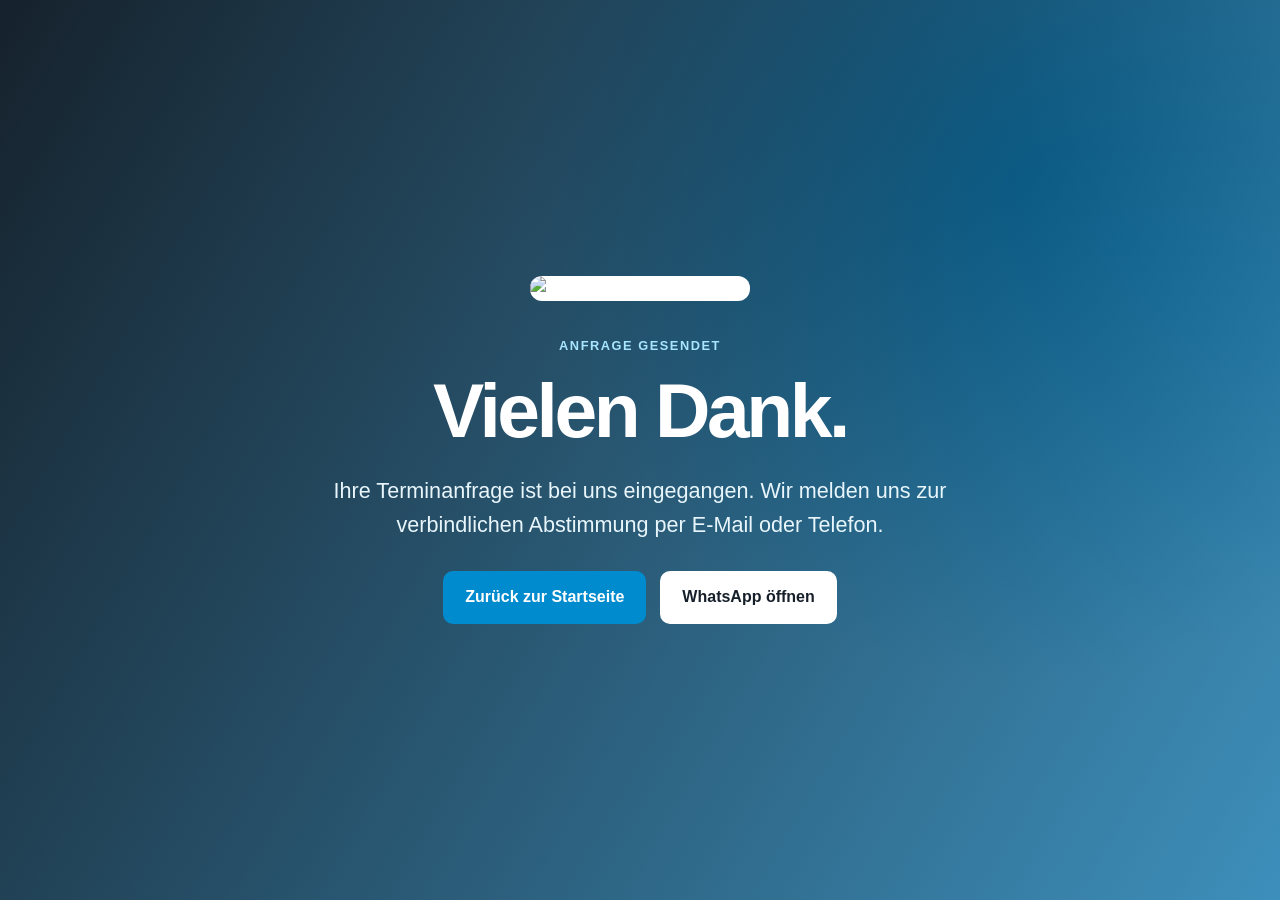
==== danke.html @ 0ea1270e "Add files via upload Erste Version der Terminbuchungsseite" ====
<!doctype html><html lang="de"><head><meta charset="utf-8"><meta name="viewport" content="width=device-width,initial-scale=1"><title>Vielen Dank | Dent Wizard</title><link rel="stylesheet" href="styles.css"></head><body><main class="hero" style="min-height:100vh;grid-template-columns:1fr;text-align:center"><div class="hero-content" style="margin:auto"><img src="assets/logo.jpg" alt="Dent Wizard" style="width:220px;margin:0 auto 35px;background:#fff;border-radius:12px"><p class="eyebrow">Anfrage gesendet</p><h1>Vielen Dank.</h1><p class="lead">Ihre Terminanfrage ist bei uns eingegangen. Wir melden uns zur verbindlichen Abstimmung per E-Mail oder Telefon.</p><div class="hero-actions" style="justify-content:center"><a class="button primary" href="/">Zurück zur Startseite</a><a class="button secondary" href="https://wa.me/491602162777" target="_blank" rel="noopener">WhatsApp öffnen</a></div></div></main></body></html>
---- styles.css ----
:root{--blue:#008bce;--blue-dark:#006ca6;--ink:#17202a;--muted:#5f6b76;--paper:#fff;--soft:#f2f6f8;--line:#d9e2e8;--shadow:0 18px 50px rgba(16,37,50,.13)}
*{box-sizing:border-box}html{scroll-behavior:smooth}body{margin:0;font-family:Inter,Arial,sans-serif;color:var(--ink);background:var(--paper);line-height:1.55}a{color:inherit}img{max-width:100%;display:block}.site-header{position:sticky;top:0;z-index:20;display:flex;align-items:center;justify-content:space-between;padding:12px clamp(20px,5vw,72px);background:rgba(255,255,255,.95);border-bottom:1px solid var(--line);backdrop-filter:blur(10px)}.brand img{width:160px;height:58px;object-fit:contain}.header-cta,.button{display:inline-flex;align-items:center;justify-content:center;border-radius:10px;text-decoration:none;font-weight:800;transition:.2s ease}.header-cta{background:var(--blue);color:#fff;padding:11px 18px}.hero{min-height:690px;display:grid;grid-template-columns:minmax(0,1.3fr) minmax(300px,.7fr);gap:48px;align-items:center;padding:90px clamp(20px,7vw,110px);background:linear-gradient(120deg,rgba(4,17,28,.93),rgba(0,108,166,.76)),radial-gradient(circle at 80% 20%,#38bdf8,transparent 40%);color:#fff}.hero-content{max-width:800px}.eyebrow{text-transform:uppercase;letter-spacing:.12em;font-size:.8rem;font-weight:900;color:var(--blue)}.hero .eyebrow{color:#a8e5ff}h1,h2,h3{line-height:1.1;margin:0 0 18px}h1{font-size:clamp(2.7rem,6vw,5.7rem);letter-spacing:-.045em}.lead{font-size:clamp(1.08rem,2vw,1.35rem);max-width:700px;color:#e8f6fc}.hero-actions{display:flex;gap:14px;flex-wrap:wrap;margin-top:30px}.button{padding:14px 22px;border:0;cursor:pointer;font-size:1rem}.primary{background:var(--blue);color:#fff}.primary:hover,.header-cta:hover{background:var(--blue-dark);transform:translateY(-1px)}.secondary{background:#fff;color:var(--ink)}.service-card{background:rgba(255,255,255,.96);color:var(--ink);padding:34px;border-radius:22px;box-shadow:var(--shadow)}.service-card ul{padding-left:20px;margin:0}.service-card li{margin:12px 0}.steps{padding:90px clamp(20px,7vw,110px);background:var(--soft)}.steps h2,.booking h2{font-size:clamp(2rem,4vw,3.5rem);letter-spacing:-.03em}.step-grid{display:grid;grid-template-columns:repeat(3,1fr);gap:24px;margin-top:42px}.step-grid article{background:#fff;padding:30px;border-radius:18px;border:1px solid var(--line)}.step-grid span{display:grid;place-items:center;width:42px;height:42px;border-radius:50%;background:var(--blue);color:#fff;font-weight:900;margin-bottom:20px}.step-grid p{color:var(--muted);margin-bottom:0}.booking{display:grid;grid-template-columns:.75fr 1.25fr;gap:60px;padding:100px clamp(20px,7vw,110px);align-items:start}.booking-copy{position:sticky;top:120px}.booking-copy>p{color:var(--muted)}.contact-box{display:grid;gap:8px;padding:24px;margin-top:30px;background:var(--soft);border-radius:14px}.contact-box a{color:var(--blue-dark);font-weight:700}.booking-form{padding:34px;border:1px solid var(--line);border-radius:22px;box-shadow:var(--shadow)}label{display:grid;gap:7px;font-weight:750;margin-bottom:18px}input,select,textarea{width:100%;font:inherit;color:var(--ink);background:#fff;border:1px solid #b8c5cd;border-radius:9px;padding:12px 13px;outline:none}input:focus,select:focus,textarea:focus{border-color:var(--blue);box-shadow:0 0 0 3px rgba(0,139,206,.15)}textarea{resize:vertical}.field-grid{display:grid;grid-template-columns:1fr 1fr;gap:18px}.checkbox{display:flex;align-items:flex-start;gap:10px;font-weight:500}.checkbox input{width:20px;height:20px;margin-top:3px}.submit{width:100%;font-size:1.08rem}.form-note,.upload-note{font-size:.88rem;color:var(--muted)}.hidden{display:none}.whatsapp{position:fixed;right:22px;bottom:22px;z-index:30;background:#20b957;color:#fff;text-decoration:none;font-weight:900;padding:14px 18px;border-radius:999px;box-shadow:var(--shadow)}footer{display:grid;justify-items:center;gap:8px;text-align:center;padding:45px 20px;background:#111c25;color:#dbe7ed}footer img{width:150px;background:#fff;border-radius:8px}footer p{margin:0}footer a{color:#fff}@media(max-width:850px){.hero,.booking{grid-template-columns:1fr}.hero{padding-top:60px}.service-card{max-width:620px}.step-grid{grid-template-columns:1fr}.booking-copy{position:static}.field-grid{grid-template-columns:1fr}.site-header{padding:8px 16px}.brand img{width:125px}.header-cta{font-size:.9rem;padding:10px 12px}}@media(max-width:520px){h1{font-size:2.55rem}.hero{padding:55px 20px}.hero-actions{display:grid}.button{width:100%}.booking-form{padding:22px}.whatsapp{right:14px;bottom:14px}}
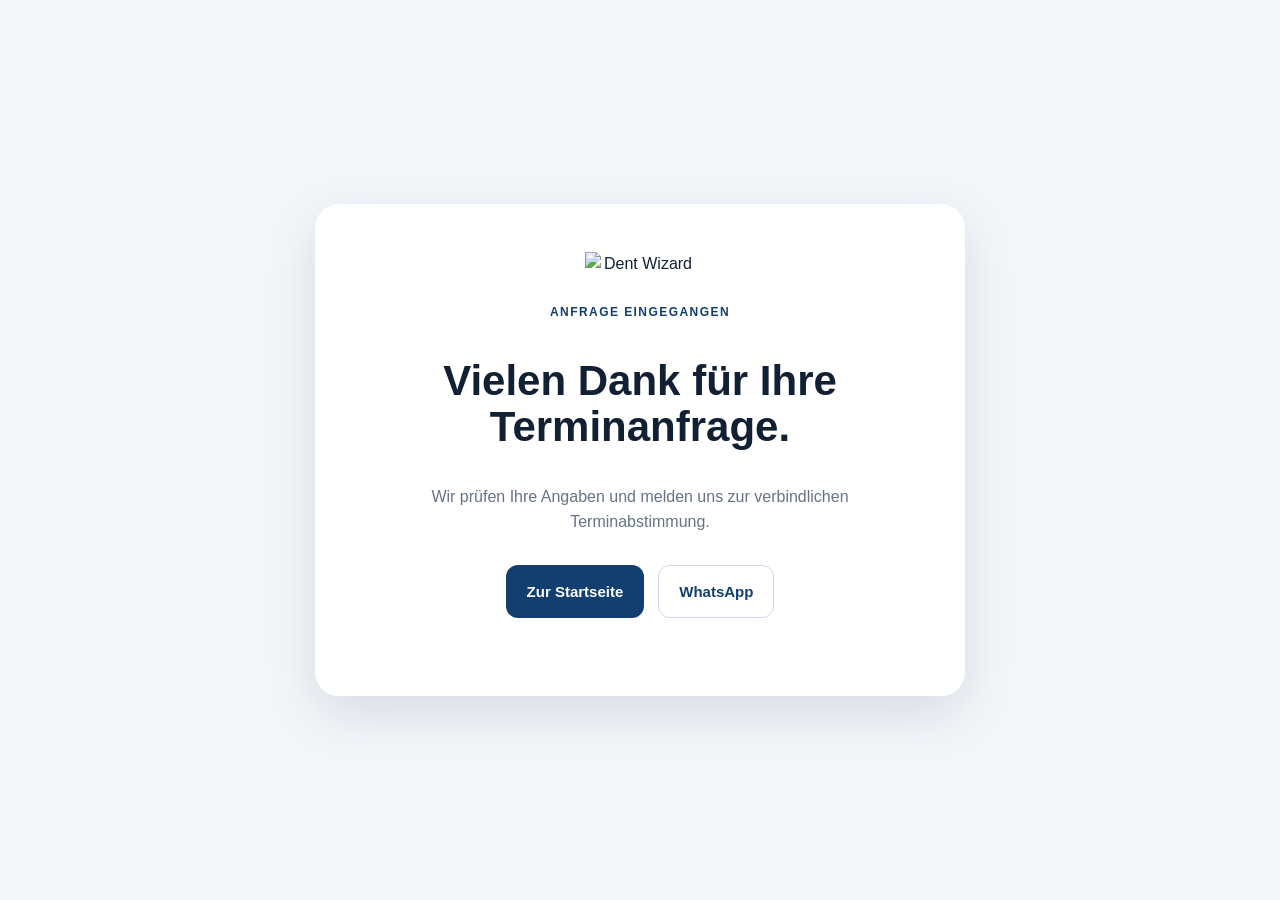
==== commit 7c23b271: "Add files via upload Professionelle Terminbuchung veröffentlichen" ====
--- a/danke.html
+++ b/danke.html
@@ -1 +1 @@
-<!doctype html><html lang="de"><head><meta charset="utf-8"><meta name="viewport" content="width=device-width,initial-scale=1"><title>Vielen Dank | Dent Wizard</title><link rel="stylesheet" href="styles.css"></head><body><main class="hero" style="min-height:100vh;grid-template-columns:1fr;text-align:center"><div class="hero-content" style="margin:auto"><img src="assets/logo.jpg" alt="Dent Wizard" style="width:220px;margin:0 auto 35px;background:#fff;border-radius:12px"><p class="eyebrow">Anfrage gesendet</p><h1>Vielen Dank.</h1><p class="lead">Ihre Terminanfrage ist bei uns eingegangen. Wir melden uns zur verbindlichen Abstimmung per E-Mail oder Telefon.</p><div class="hero-actions" style="justify-content:center"><a class="button primary" href="/">Zurück zur Startseite</a><a class="button secondary" href="https://wa.me/491602162777" target="_blank" rel="noopener">WhatsApp öffnen</a></div></div></main></body></html>
+<!doctype html><html lang="de"><head><meta charset="utf-8"><meta name="viewport" content="width=device-width,initial-scale=1"><title>Vielen Dank | Dent Wizard</title><link rel="stylesheet" href="styles.css"></head><body><main style="min-height:100vh;display:grid;place-items:center;padding:24px;background:#f4f7fa"><section style="max-width:650px;text-align:center;background:#fff;padding:48px;border-radius:24px;box-shadow:0 18px 55px rgba(14,42,73,.13)"><img src="assets/logo.jpg" alt="Dent Wizard" style="width:110px;margin:0 auto 22px"><span class="eyebrow">Anfrage eingegangen</span><h1 style="font-size:42px;line-height:1.1">Vielen Dank für Ihre Terminanfrage.</h1><p style="color:#657287">Wir prüfen Ihre Angaben und melden uns zur verbindlichen Terminabstimmung.</p><div class="hero-actions" style="justify-content:center"><a class="button primary" href="/">Zur Startseite</a><a class="button ghost" href="https://wa.me/491602162777" target="_blank" rel="noopener">WhatsApp</a></div></section></main></body></html>
--- a/styles.css
+++ b/styles.css
@@ -1,2 +1,4 @@
-:root{--blue:#008bce;--blue-dark:#006ca6;--ink:#17202a;--muted:#5f6b76;--paper:#fff;--soft:#f2f6f8;--line:#d9e2e8;--shadow:0 18px 50px rgba(16,37,50,.13)}
-*{box-sizing:border-box}html{scroll-behavior:smooth}body{margin:0;font-family:Inter,Arial,sans-serif;color:var(--ink);background:var(--paper);line-height:1.55}a{color:inherit}img{max-width:100%;display:block}.site-header{position:sticky;top:0;z-index:20;display:flex;align-items:center;justify-content:space-between;padding:12px clamp(20px,5vw,72px);background:rgba(255,255,255,.95);border-bottom:1px solid var(--line);backdrop-filter:blur(10px)}.brand img{width:160px;height:58px;object-fit:contain}.header-cta,.button{display:inline-flex;align-items:center;justify-content:center;border-radius:10px;text-decoration:none;font-weight:800;transition:.2s ease}.header-cta{background:var(--blue);color:#fff;padding:11px 18px}.hero{min-height:690px;display:grid;grid-template-columns:minmax(0,1.3fr) minmax(300px,.7fr);gap:48px;align-items:center;padding:90px clamp(20px,7vw,110px);background:linear-gradient(120deg,rgba(4,17,28,.93),rgba(0,108,166,.76)),radial-gradient(circle at 80% 20%,#38bdf8,transparent 40%);color:#fff}.hero-content{max-width:800px}.eyebrow{text-transform:uppercase;letter-spacing:.12em;font-size:.8rem;font-weight:900;color:var(--blue)}.hero .eyebrow{color:#a8e5ff}h1,h2,h3{line-height:1.1;margin:0 0 18px}h1{font-size:clamp(2.7rem,6vw,5.7rem);letter-spacing:-.045em}.lead{font-size:clamp(1.08rem,2vw,1.35rem);max-width:700px;color:#e8f6fc}.hero-actions{display:flex;gap:14px;flex-wrap:wrap;margin-top:30px}.button{padding:14px 22px;border:0;cursor:pointer;font-size:1rem}.primary{background:var(--blue);color:#fff}.primary:hover,.header-cta:hover{background:var(--blue-dark);transform:translateY(-1px)}.secondary{background:#fff;color:var(--ink)}.service-card{background:rgba(255,255,255,.96);color:var(--ink);padding:34px;border-radius:22px;box-shadow:var(--shadow)}.service-card ul{padding-left:20px;margin:0}.service-card li{margin:12px 0}.steps{padding:90px clamp(20px,7vw,110px);background:var(--soft)}.steps h2,.booking h2{font-size:clamp(2rem,4vw,3.5rem);letter-spacing:-.03em}.step-grid{display:grid;grid-template-columns:repeat(3,1fr);gap:24px;margin-top:42px}.step-grid article{background:#fff;padding:30px;border-radius:18px;border:1px solid var(--line)}.step-grid span{display:grid;place-items:center;width:42px;height:42px;border-radius:50%;background:var(--blue);color:#fff;font-weight:900;margin-bottom:20px}.step-grid p{color:var(--muted);margin-bottom:0}.booking{display:grid;grid-template-columns:.75fr 1.25fr;gap:60px;padding:100px clamp(20px,7vw,110px);align-items:start}.booking-copy{position:sticky;top:120px}.booking-copy>p{color:var(--muted)}.contact-box{display:grid;gap:8px;padding:24px;margin-top:30px;background:var(--soft);border-radius:14px}.contact-box a{color:var(--blue-dark);font-weight:700}.booking-form{padding:34px;border:1px solid var(--line);border-radius:22px;box-shadow:var(--shadow)}label{display:grid;gap:7px;font-weight:750;margin-bottom:18px}input,select,textarea{width:100%;font:inherit;color:var(--ink);background:#fff;border:1px solid #b8c5cd;border-radius:9px;padding:12px 13px;outline:none}input:focus,select:focus,textarea:focus{border-color:var(--blue);box-shadow:0 0 0 3px rgba(0,139,206,.15)}textarea{resize:vertical}.field-grid{display:grid;grid-template-columns:1fr 1fr;gap:18px}.checkbox{display:flex;align-items:flex-start;gap:10px;font-weight:500}.checkbox input{width:20px;height:20px;margin-top:3px}.submit{width:100%;font-size:1.08rem}.form-note,.upload-note{font-size:.88rem;color:var(--muted)}.hidden{display:none}.whatsapp{position:fixed;right:22px;bottom:22px;z-index:30;background:#20b957;color:#fff;text-decoration:none;font-weight:900;padding:14px 18px;border-radius:999px;box-shadow:var(--shadow)}footer{display:grid;justify-items:center;gap:8px;text-align:center;padding:45px 20px;background:#111c25;color:#dbe7ed}footer img{width:150px;background:#fff;border-radius:8px}footer p{margin:0}footer a{color:#fff}@media(max-width:850px){.hero,.booking{grid-template-columns:1fr}.hero{padding-top:60px}.service-card{max-width:620px}.step-grid{grid-template-columns:1fr}.booking-copy{position:static}.field-grid{grid-template-columns:1fr}.site-header{padding:8px 16px}.brand img{width:125px}.header-cta{font-size:.9rem;padding:10px 12px}}@media(max-width:520px){h1{font-size:2.55rem}.hero{padding:55px 20px}.hero-actions{display:grid}.button{width:100%}.booking-form{padding:22px}.whatsapp{right:14px;bottom:14px}}
+:root{--blue:#123f70;--blue2:#0a2a4d;--cyan:#42b9e8;--orange:#f47b20;--ink:#112033;--muted:#657287;--line:#dbe3ec;--bg:#f4f7fa;--white:#fff;--radius:22px;--shadow:0 18px 55px rgba(14,42,73,.13)}
+*{box-sizing:border-box}html{scroll-behavior:smooth}body{margin:0;font-family:Inter,Arial,sans-serif;color:var(--ink);background:var(--white);line-height:1.55}a{color:inherit;text-decoration:none}img{max-width:100%;display:block}.hidden{position:absolute;left:-9999px}.site-header{height:82px;display:flex;align-items:center;justify-content:space-between;padding:0 clamp(20px,5vw,72px);background:rgba(255,255,255,.96);backdrop-filter:blur(14px);position:sticky;top:0;z-index:20;border-bottom:1px solid rgba(219,227,236,.8)}.brand img{width:76px;height:60px;object-fit:contain}.site-header nav{display:flex;gap:30px;font-size:14px;font-weight:600;color:#415066}.site-header nav a:hover{color:var(--blue)}.header-cta,.button{display:inline-flex;justify-content:center;align-items:center;border-radius:12px;font-weight:700;transition:.2s ease;cursor:pointer;border:1px solid transparent}.header-cta{padding:12px 18px;background:var(--blue);color:white;font-size:14px}.header-cta:hover,.button.primary:hover{background:#0b315a;transform:translateY(-1px)}.hero{min-height:670px;padding:90px clamp(20px,7vw,110px);display:grid;grid-template-columns:1.15fr .85fr;gap:70px;align-items:center;background:radial-gradient(circle at 80% 18%,rgba(66,185,232,.22),transparent 30%),linear-gradient(135deg,#f9fbfd 0%,#eef4f9 100%)}.pill,.eyebrow{display:inline-block;font-size:12px;letter-spacing:.12em;text-transform:uppercase;font-weight:800;color:var(--blue)}.pill{padding:8px 12px;border:1px solid #cfe0ee;border-radius:999px;background:#fff}.hero h1{font-size:clamp(44px,6vw,78px);line-height:1.02;letter-spacing:-.045em;margin:22px 0}.hero h1 span{color:var(--blue)}.hero-copy>p{font-size:19px;max-width:720px;color:var(--muted)}.hero-actions{display:flex;gap:14px;margin:30px 0}.button{padding:14px 20px;font-size:15px}.button.primary{background:var(--blue);color:#fff}.button.ghost{border-color:#cbd7e3;background:#fff;color:var(--blue)}.button.ghost:hover{border-color:var(--blue)}.trust-row{display:flex;gap:24px;flex-wrap:wrap;font-size:13px;font-weight:600;color:#526176}.hero-panel{background:linear-gradient(160deg,var(--blue2),#164e84);color:#fff;border-radius:30px;padding:28px;box-shadow:0 30px 80px rgba(10,42,77,.28);overflow:hidden}.panel-top{display:flex;justify-content:space-between;font-size:13px;color:#cbdbea}.damage-visual{height:280px;position:relative;margin:20px 0;background:linear-gradient(140deg,rgba(255,255,255,.08),rgba(255,255,255,.02));border:1px solid rgba(255,255,255,.13);border-radius:20px}.car-line{position:absolute;inset:65px 30px 35px;border:3px solid rgba(255,255,255,.55);border-top-left-radius:90px;border-top-right-radius:150px;border-bottom-left-radius:35px;border-bottom-right-radius:35px;transform:skewX(-6deg)}.car-line:before,.car-line:after{content:"";position:absolute;bottom:-24px;width:48px;height:48px;border-radius:50%;border:5px solid #a8c6df;background:#113d69}.car-line:before{left:45px}.car-line:after{right:45px}.repair-dot{position:absolute;width:22px;height:22px;border-radius:50%;right:86px;top:104px;background:var(--orange);box-shadow:0 0 0 12px rgba(244,123,32,.18),0 0 0 28px rgba(244,123,32,.08)}.panel-stats{display:grid;grid-template-columns:repeat(3,1fr);gap:12px}.panel-stats div{padding:14px;border-radius:14px;background:rgba(255,255,255,.08)}.panel-stats strong{display:block;font-size:18px}.panel-stats span{font-size:11px;color:#bdd0e1}.services,.process,.booking-section{padding:100px clamp(20px,7vw,110px)}.section-heading{max-width:720px;margin-bottom:44px}.section-heading h2,.booking-intro h2{font-size:clamp(34px,4vw,52px);line-height:1.08;letter-spacing:-.03em;margin:10px 0 14px}.section-heading p,.booking-intro p{color:var(--muted)}.cards{display:grid;grid-template-columns:repeat(3,1fr);gap:20px}.cards article{padding:30px;border:1px solid var(--line);border-radius:var(--radius);background:#fff;box-shadow:0 8px 30px rgba(14,42,73,.05)}.cards h3{font-size:20px;margin:18px 0 8px}.cards p{color:var(--muted);margin:0}.icon{width:46px;height:46px;display:grid;place-items:center;border-radius:12px;background:#eaf4fb;color:var(--blue);font-weight:800}.process{background:var(--bg)}.timeline{list-style:none;padding:0;margin:0;display:grid;grid-template-columns:repeat(3,1fr);gap:20px}.timeline li{display:flex;gap:16px;padding:26px;background:#fff;border-radius:18px}.timeline li>span{flex:0 0 40px;height:40px;border-radius:50%;display:grid;place-items:center;background:var(--blue);color:#fff;font-weight:800}.timeline h3{margin:0 0 6px}.timeline p{margin:0;color:var(--muted);font-size:14px}.booking-section{display:grid;grid-template-columns:.8fr 1.2fr;gap:70px;align-items:start}.booking-intro{position:sticky;top:120px}.contact-card{margin-top:28px;padding:22px;border-radius:18px;background:var(--blue2);color:#fff;display:flex;flex-direction:column;gap:6px}.contact-card span{font-size:12px;text-transform:uppercase;letter-spacing:.1em;color:#9fc0dc}.contact-card a{font-weight:700}.wizard{background:#fff;border:1px solid var(--line);border-radius:26px;box-shadow:var(--shadow);padding:34px}.progress{display:flex;align-items:center;margin-bottom:28px}.progress span{width:34px;height:34px;border-radius:50%;display:grid;place-items:center;background:#e8eef4;color:#7c8998;font-weight:800}.progress span.active{background:var(--blue);color:#fff}.progress i{height:2px;background:#dce5ee;flex:1}.form-step{display:none}.form-step.active{display:block}.step-head span{font-size:12px;color:var(--muted);font-weight:700}.step-head h3{font-size:26px;margin:4px 0 24px}.field-grid,.upload-grid{display:grid;grid-template-columns:1fr 1fr;gap:14px}label,.field-label{display:block;font-size:13px;font-weight:700;color:#36465a;margin-bottom:15px}input,textarea{width:100%;margin-top:7px;border:1px solid #ccd8e4;border-radius:11px;padding:13px 14px;font:inherit;color:var(--ink);background:#fbfcfd;outline:none}input:focus,textarea:focus{border-color:var(--cyan);box-shadow:0 0 0 3px rgba(66,185,232,.16)}.slots{display:grid;grid-template-columns:repeat(4,1fr);gap:8px;margin-top:8px;margin-bottom:16px}.slot{border:1px solid #ccd8e4;background:#fff;border-radius:10px;padding:10px 6px;font-weight:700;color:#405065;cursor:pointer}.slot:hover,.slot.selected{border-color:var(--blue);background:#edf5fb;color:var(--blue)}.slot-wrap.invalid .slots{outline:2px solid #d94841;border-radius:12px}.upload{position:relative;border:1px dashed #b9c9d8;border-radius:13px;padding:18px;text-align:center;background:#f9fbfd;cursor:pointer}.upload input{position:absolute;inset:0;opacity:0;cursor:pointer}.upload span{display:block;margin-top:4px;color:var(--blue)}.hint{font-size:12px;color:var(--muted)}.check{display:flex;gap:10px;align-items:flex-start;font-weight:500}.check input{width:auto;margin:3px 0 0}.form-actions{display:flex;justify-content:space-between;gap:12px;margin-top:20px}.form-actions .button{min-width:140px}.next{width:100%;margin-top:8px}.summary{margin-top:20px;padding:16px;border-radius:14px;background:#f3f7fa;font-size:13px;color:#425166}.error{border-color:#d94841!important;box-shadow:0 0 0 3px rgba(217,72,65,.12)!important}.wa-float{position:fixed;right:22px;bottom:22px;width:54px;height:54px;border-radius:50%;display:grid;place-items:center;background:#25d366;color:white;font-weight:900;box-shadow:0 10px 30px rgba(0,0,0,.2);z-index:30}footer{padding:32px clamp(20px,7vw,110px);display:flex;align-items:center;gap:24px;background:#0b2139;color:#c8d4e0;font-size:13px}footer img{width:62px;height:48px;object-fit:contain;background:#fff;border-radius:8px}footer p{flex:1}footer div{display:flex;gap:18px}footer a:hover{color:white}
+@media(max-width:900px){.site-header nav{display:none}.hero{grid-template-columns:1fr;padding-top:60px}.hero-panel{max-width:620px}.cards,.timeline{grid-template-columns:1fr}.booking-section{grid-template-columns:1fr}.booking-intro{position:static}.panel-stats{grid-template-columns:1fr 1fr 1fr}}
+@media(max-width:620px){.site-header{height:70px}.brand img{width:58px;height:48px}.header-cta{font-size:12px;padding:10px 12px}.hero{padding:52px 18px}.hero h1{font-size:44px}.hero-copy>p{font-size:16px}.hero-actions{flex-direction:column}.trust-row{gap:10px;flex-direction:column}.hero-panel{padding:20px}.damage-visual{height:220px}.panel-stats{grid-template-columns:1fr}.services,.process,.booking-section{padding:72px 18px}.field-grid,.upload-grid{grid-template-columns:1fr}.slots{grid-template-columns:repeat(3,1fr)}.wizard{padding:22px 16px;border-radius:18px}.form-actions{flex-direction:column-reverse}.form-actions .button{width:100%}footer{flex-direction:column;align-items:flex-start}footer div{flex-wrap:wrap}}
